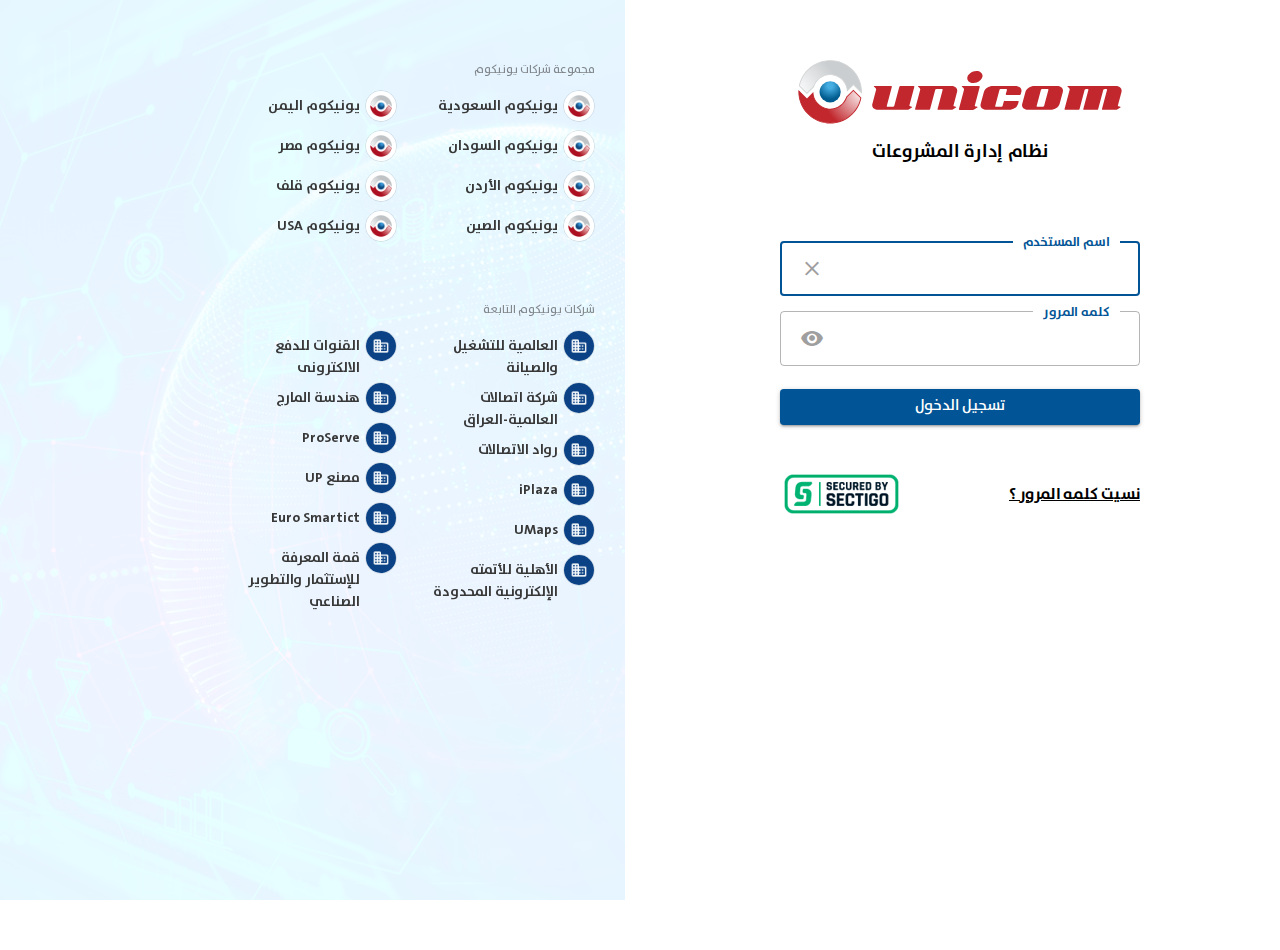
==== index.html @ ae77bb32 "pm" ====
<!DOCTYPE html>
<html lang="ar" dir="rtl">

<head>
    <meta charset="UTF-8">
    <meta name="viewport" content="width=device-width, initial-scale=1.0">
    <meta http-equiv="X-UA-Compatible" content="ie=edge">
    <title>Notary : Dashboard</title>
    <link rel="stylesheet" href="assets/css/font-awesome.min.css">
    <link rel="stylesheet" href="assets/css/material.css">
    <link rel="stylesheet" href="assets/css/materialize.min.css">
    <link rel="stylesheet" href="assets/css/bootstrap.min.css">
    <link rel="stylesheet" href="assets/css/style.css">
</head>

<body>
    <!-- start wrapper here -->
    <div class="wrapper">
        <!-- start content here -->
        <div class="body_content">
            <div class="container-fluid">
                <div class="row mb-0">
                    <div class="col-md-6 text-center">
                        <div class="loges">
                            <p><img class="mb-0" src="assets/img/logo-en-light.svg" alt="" title=""></p>
                            <p class="title_login"> نظام إدارة المشروعات </p>
                        </div>
                        <form class="form" id="myForm">
                            <div class="form-group">
                                <input class="inputMaterial" type="text" autofocus autocomplete="off">
                                <span class="close_" onclick="removeData()"> </span>
                                <label class="label"> اسم المستخدم </label>
                            </div>
                            <div class="form-group">
                                <input class="inputMaterial" type="password" autocomplete="off">
                                <span class="view" onclick="showPassword()"></span>
                                <label class="label"> كلمه المرور </label>
                            </div>
                            <div class="form-group">
                                <button type="submit" class="waves-effect waves-blue btn w-100 d-block login mt-4"> تسجيل الدخول </button>
                            </div>
                            <div class="form-group text-right mt-5">
                                <a href="#" class="text-right forgetPass">نسيت كلمه المرور ؟</a>
                                <a href="#" class="text-left pull-left">
                                    <img src="assets/img/secured-badge.png" alt="" title="">
                                </a>
                            </div>
                        </form>
                    </div>
                    <div class="col-md-6 pl-0">
                        <div class="bg-wrapper">
                            <div class="watermark"></div>
                            <div class="content_data" id="scroll">
                                <div class="content_data_list">
                                    <p class="content_title"> مجموعة شركات يونيكوم </p>
                                    <div class="row">
                                        <div class="col-md-4">
                                            <ul class="content_list">
                                                <li><img src="assets/img/defulat-unicom.png"> يونيكوم السعودية </li>
                                                <li><img src="assets/img/defulat-unicom.png"> يونيكوم السودان</li>
                                                <li><img src="assets/img/defulat-unicom.png"> يونيكوم الأردن</li>
                                                <li><img src="assets/img/defulat-unicom.png"> يونيكوم الصين</li>
                                            </ul>
                                        </div>
                                        <div class="col-md-4">
                                            <ul class="content_list">
                                                <li><img src="assets/img/defulat-unicom.png">يونيكوم اليمن </li>
                                                <li><img src="assets/img/defulat-unicom.png"> يونيكوم مصر</li>
                                                <li><img src="assets/img/defulat-unicom.png"> يونيكوم قلف</li>
                                                <li><img src="assets/img/defulat-unicom.png"> يونيكوم ‎USA</li>
                                            </ul>
                                        </div>
                                    </div>
                                </div>
                                <div class="content_data_list mt-5">
                                    <p class="content_title"> شركات يونيكوم التابعة </p>
                                    <div class="row">
                                        <div class="col-md-4">
                                            <ul class="content_list">
                                                <li><img src="assets/img/defulat.png"> العالمية للتشغيل والصيانة </li>
                                                <li><img src="assets/img/defulat.png"> شركة اتصالات العالمية-العراق</li>
                                                <li><img src="assets/img/defulat.png"> رواد الاتصالات</li>
                                                <li><img src="assets/img/defulat.png"> iPlaza</li>
                                                <li><img src="assets/img/defulat.png"> UMaps</li>
                                                <li><img src="assets/img/defulat.png"> الأهلية للأتمته الإلكترونية المحدودة</li>
                                            </ul>
                                        </div>
                                        <div class="col-md-4">
                                            <ul class="content_list">
                                                <li><img src="assets/img/defulat.png"> القنوات للدفع الالكترونى</li>
                                                <li><img src="assets/img/defulat.png"> هندسة المارج</li>
                                                <li><img src="assets/img/defulat.png"> ProServe</li>
                                                <li><img src="assets/img/defulat.png"> مصنع UP</li>
                                                <li><img src="assets/img/defulat.png"> Euro Smartict</li>
                                                <li><img src="assets/img/defulat.png"> قمة المعرفة للإستثمار والتطوير الصناعي</li>
                                            </ul>
                                        </div>
                                    </div>
                                </div>
                            </div>
                        </div>
                    </div>
                </div>
            </div>
        </div>
    </div>
    <script src="assets/js/jquery-3.4.1.js"></script>
    <script src="assets/js/popper.js"></script>
    <script src="assets/js/bootstrap.min.js"></script>
    <script src="assets/js/materialize.min.js"></script>
    <script src="assets/js/nicescroll.js"></script>
    <script src="assets/js/scroll.js"></script>
    <script src="assets/js/custom.js"></script>
</body>

</html
---- assets/css/material.css ----
@font-face {
    font-family: 'Material Icons';
    font-style: normal;
    font-weight: 400;
    src: url(../fonts/materialdesign.woff2) format('woff2');
}

.material-icons {
    font-family: 'Material Icons';
    font-weight: normal;
    font-style: normal;
    font-size: 24px;
    line-height: 1;
    letter-spacing: normal;
    text-transform: none;
    display: inline-block;
    white-space: nowrap;
    word-wrap: normal;
    direction: ltr;
    -webkit-font-feature-settings: 'liga';
    -webkit-font-smoothing: antialiased;
}
---- assets/css/style.css ----
@font-face {
    font-family: "Bahij TheSansArabic Plain";
    src: url("../fonts/Bahij_TheSansArabic-Plain.ttf");
    font-style: normal;
    font-weight: 100;
}

@font-face {
    font-family: "Bahij TheSansArabic Plain";
    src: url("../fonts/Bahij_TheSansArabic-SemiBold.ttf");
    font-style: normal;
    font-weight: 400;
}

@font-face {
    font-family: "Bahij TheSansArabic Plain";
    src: url("../fonts/Bahij_TheSansArabic-Bold.ttf");
    font-style: normal;
    font-weight: 600;
}

@font-face {
    font-family: "material";
    src: url("../fonts/material.ttf");
    font-style: normal;
    font-weight: 400;
}

html {
    height: 100%;
    box-sizing: border-box;
}

body {
    font-family: "Bahij TheSansArabic Plain";
    font-weight: 100;
    position: relative;
    margin: 0;
    min-height: 100%;
}

* {
    padding: 0;
    margin: 0;
    box-sizing: border-box !important;
}

*,
*:before,
*:after {
    box-sizing: inherit;
}

.datepicker-calendar-container {
    direction: initial;
}

.datepicker-controls .select-month input {
    width: 90px;
}

.datepicker-date-display .year-text {
    text-align: right;
}

.datepicker-date-display .date-text {
    letter-spacing: 1px;
    text-align: right;
    font-size: 18px;
}

.confirmation-btns {
    display: none;
}

.row {
    margin-bottom: 0;
}

.padding-80 {
    padding: 80px 0;
}

.padding-35 {
    padding: 60px 0;
}

dl,
ol,
ul {
    margin: 0;
}

.offset-3 {
    margin-right: 25%;
}

.no_height {
    min-height: auto !important;
}

.padding-0 {
    padding: 0 !important;
}

.no-margin {
    margin-right: auto;
    margin-left: auto;
}

.bg-white {
    background: #fff;
}

.bg-gray {
    background: rgba(0, 0, 0, 0.04);
}

.list {
    padding: 20px 10px;
}

textarea::-webkit-input-placeholder {
    /* Chrome/Opera/Safari */
    color: rgba(0, 0, 0, 0.6);
}

textarea::-moz-placeholder {
    /* Firefox 19+ */
    color: rgba(0, 0, 0, 0.6);
}

textarea:-ms-input-placeholder {
    /* IE 10+ */
    color: rgba(0, 0, 0, 0.6);
}

textarea:-moz-placeholder {
    /* Firefox 18- */
    color: rgba(0, 0, 0, 0.6);
}

@-moz-document url-prefix() {
    input[type=number]::-webkit-inner-spin-button,
    input[type=number]::-webkit-outer-spin-button {
        -webkit-appearance: none;
        margin: 0;
    }
}

.h1,
.h2,
.h3,
h1,
h2,
h3 {
    padding: 0 !important;
    margin: 0 !important;
}

.modal {
    bottom: auto;
    background: none;
}

a:hover {
    text-decoration: none;
}

.padding_section {
    padding: 30px 15px;
}

.font-small {
    font-size: 13px;
}

.bg-blue {
    background-color: rgba(1, 84, 149, 1);
}

.bg-orange {
    background-color: rgba(250, 100, 0, 1);
}

.dropdown-toggle::after {
    display: inline-block;
    width: 0;
    height: 0;
    left: -5px;
    vertical-align: middle;
    content: "";
    border-top: .3em solid;
    border-right: .3em solid transparent;
    border-bottom: 0;
    border-left: .3em solid transparent;
    position: relative;
}

.btn-dropdown {
    font-size: 12px;
    color: rgba(198, 198, 198, 1);
    line-height: 20px;
    margin-bottom: 0;
    margin: 0;
    padding: 0;
    background: none;
    border: none;
    cursor: pointer;
}

.btn-dropdown:focus {
    background: none !important;
}

.btn-dropdown:hover {
    color: rgba(56, 56, 56, 1);
}

.btn:focus,
button:focus {
    outline: none;
    box-shadow: none;
}

.btn_back_top {
    position: relative;
    top: -29px;
}

.table-striped tbody tr:nth-of-type(odd) {
    background-color: #fff !important;
}

.table-striped tbody tr:nth-of-type(even) {
    background-color: rgba(0, 0, 0, .04);
}

@keyframes stretch {
    0% {
        transform: scale(0.5);
        background-color: #B5DDF0;
    }
    50% {
        background-color: #CFE9F6;
    }
    100% {
        transform: scale(1);
        background-color: #FFFFFF;
    }
}

.wrapper {
    position: relative;
    padding-bottom: 50px;
}

.header .dropdown-item {
    font-size: 12px;
    text-align: right;
    padding: .2rem 1rem;
    left: 35px !important;
}

.header .dropdown-menu {
    border-radius: 0.5rem;
    min-width: 8rem;
}

.bg-wrapper {
    background: url(../img/bg-front.png) no-repeat center / cover;
    width: 100%;
    height: 100vh;
}

.watermark {
    position: absolute;
    content: "";
    top: 0;
    left: 0;
    height: 100vh;
    width: 100%;
    background: -webkit-radial-gradient(circle, rgba(230, 244, 255, 1) 0%, rgba(152, 208, 252, 1) 100%);
    background: -moz-radial-gradient(circle, rgba(230, 244, 255, 1) 0%, rgba(152, 208, 252, 1) 100%);
    background: -o-radial-gradient(circle, rgba(230, 244, 255, 1) 0%, rgba(152, 208, 252, 1) 100%);
    background: radial-gradient(circle, rgba(230, 244, 255, 1) 100%, rgba(152, 208, 252, 1) 0%);
    mix-blend-mode: screen;
}

footer {
    position: absolute;
    right: 0;
    bottom: 0;
    left: 0;
    width: 100%;
    clear: both;
    padding: 1rem;
    z-index: 99;
}

.footer-bg {
    background: rgba(56, 56, 56, 1);
}

.footer span {
    font-size: 12px;
    color: rgba(255, 255, 255, 1);
    text-align: center;
    line-height: 18px;
}

.footer .secured-badge {
    width: 6%;
}

.footer .line {
    width: 100%;
    height: 1px;
    background: rgba(255, 255, 255, 1);
    margin-bottom: 1rem;
}

.footer .footer_logo {
    margin: 0 10px;
}

.footer-dark .line {
    background: hsla(0, 0%, 0%, 0.28);
    max-width: 450px;
    margin: 18px auto;
}

.footer-dark p {
    font-size: 13px;
    color: rgba(0, 0, 0, 0.83);
    text-align: center;
    line-height: 18px;
    font-weight: 400;
}

.form-group {
    position: relative;
}

.inputMaterial {
    font-size: 18px;
    display: block;
    padding: 0 18px 0 0 !important;
    border: 1px solid rgba(25, 25, 25, 0.32) !important;
    text-align: right;
    border-radius: 4px !important;
    -webkit-border-radius: 4px !important;
    -moz-border-radius: 4px !important;
    -ms-border-radius: 4px !important;
    -o-border-radius: 4px !important;
    margin-bottom: 0 !important;
    height: 55px !important;
    line-height: 55px;
}

.inputMaterial_textarea {
    height: auto !important;
    border-radius: 4px;
    -webkit-border-radius: 4px;
    -moz-border-radius: 4px;
    -ms-border-radius: 4px;
    -o-border-radius: 4px;
    font-size: 18px;
    display: block;
    padding: 18px 18px 0 0 !important;
}

.inputMaterial:focus {
    outline: none;
    border: 2px solid rgba(1, 84, 149, 1) !important;
}


/* LABEL ======================================= */

.label,
.label_gray,
.select_lable {
    font-weight: normal;
    position: absolute;
    pointer-events: none;
    right: 20px;
    top: 16px;
    transition: 0.2s ease all;
    -moz-transition: 0.2s ease all;
    -webkit-transition: 0.2s ease all;
    font-size: 13px;
    color: rgba(0, 0, 0, 0.87);
    line-height: 20px;
    font-weight: 600;
}

.select_lable {
    display: inline-block;
}

.select-dropdown {
    border-top-left-radius: 4px;
    border-top-right-radius: 4px;
    /* width: 255px !important; */
}

.inputMaterial:focus~label,
.inputMaterial:valid~label,
.select_lable {
    top: -8px;
    color: rgba(1, 84, 149, 1);
    background: #fff;
    padding: 0px 10px;
}

.inputMaterial:focus~.label_gray,
.inputMaterial:valid~.label_gray {
    top: -8px;
    color: rgba(1, 84, 149, 1);
    background: #f5f5f5;
    padding: 0px 10px;
}

.select-wrapper+label {
    position: absolute;
    top: -23px;
    font-size: .8rem;
    left: auto;
    color: #015495;
}

.select-wrapper+.label_gray {
    position: absolute;
    top: -23px;
    font-size: .8rem;
    left: auto;
    color: #015495;
}

.waves-blue {
    background-color: rgba(1, 84, 149, 1);
}

.waves-blue:hover {
    background-color: rgba(1, 84, 149, 1);
}

input:not([type]):focus:not([readonly]),
input[type=text]:not(.browser-default):focus:not([readonly]),
input[type=password]:not(.browser-default):focus:not([readonly]),
input[type=email]:not(.browser-default):focus:not([readonly]),
input[type=url]:not(.browser-default):focus:not([readonly]),
input[type=time]:not(.browser-default):focus:not([readonly]),
input[type=date]:not(.browser-default):focus:not([readonly]),
input[type=datetime]:not(.browser-default):focus:not([readonly]),
input[type=datetime-local]:not(.browser-default):focus:not([readonly]),
input[type=tel]:not(.browser-default):focus:not([readonly]),
input[type=number]:not(.browser-default):focus:not([readonly]),
input[type=search]:not(.browser-default):focus:not([readonly]),
textarea.materialize-textarea:focus:not([readonly]) {
    border-bottom: 0;
    box-shadow: none;
}


/* start login code */

.loges {
    padding: 60px 0;
}

.form {
    max-width: 360px;
    margin: 0 auto;
}

.close_:after,
.calendar:after,
.view:after,
.eye-slash:after {
    font-size: 24px;
    color: rgba(0, 0, 0, 0.38);
    cursor: pointer;
    transition: all 0.3s ease-in-out;
    -webkit-transition: all 0.3s ease-in-out;
    -moz-transition: all 0.3s ease-in-out;
    -ms-transition: all 0.3s ease-in-out;
    -o-transition: all 0.3s ease-in-out;
}

.close_:hover:after,
.calendar:hover:after,
.view:hover:after,
.eye-slash:hover:after {
    color: #777575;
}

.close_:after {
    position: absolute;
    content: "";
    left: 20px;
    top: 10px;
    font-family: 'material';
}

.view:after {
    position: absolute;
    content: "";
    left: 20px;
    top: 10px;
    font-family: 'material';
}

.eye-slash:after {
    position: absolute;
    content: "";
    left: 20px;
    top: 10px;
    font-family: 'material';
}

.calendar:after {
    position: absolute;
    content: "\f272";
    left: 20px;
    top: 19px;
    display: inline-block;
    font: normal normal normal 14px/1 FontAwesome;
    font-size: inherit;
    text-rendering: auto;
    font-weight: bold;
}

.forgetPass {
    font-size: 16px;
    color: rgba(0, 0, 0, 1);
    text-align: right;
    line-height: 49px;
    text-decoration: underline;
    font-weight: 600
}

.title_login {
    font-size: 18px;
    font-weight: bold;
    color: rgba(0, 0, 0, 1);
    text-align: center;
}

.content_data {
    position: relative;
    z-index: 1;
    text-align: right;
    padding: 60px 30px;
    height: 100%;
    overflow: auto
}

.content_title {
    font-size: 12px;
    color: rgba(56, 56, 56, 0.6);
    text-align: right;
    line-height: 20px;
}

.content_list li {
    font-size: 14px;
    font-weight: 600;
    color: rgba(56, 56, 56, 1);
    text-align: right;
    line-height: 22px;
    margin-bottom: 8px;
    display: flex;
    justify-content: flex-start;
}

.content_list li img {
    height: 32px;
    width: 32px;
    border: 1px solid rgba(0, 0, 0, 0.1);
    border-radius: 16px;
    margin-left: 5px;
    position: relative;
    top: -5px;
}

.top_menu li {
    padding: 7px 25px;
    position: relative;
}


/* .top_menu li:first-child {
        padding-right: 0
    } */

.top_menu li::after {
    position: absolute;
    content: "";
    top: 0;
    left: 0;
    width: 1px;
    height: 100%;
    background: #ccc;
}

.top_menu li:last-child:after {
    width: 0;
}

.header {
    background-color: rgba(255, 255, 255, 1);
    box-shadow: 0px 2px 4px 0px rgba(0, 0, 0, 0.1);
    padding: 12px 0;
}

.top_menu h5 {
    font-size: 12px;
    font-weight: 600;
    color: rgba(56, 56, 56, 1);
    text-align: right;
    line-height: 18px;
}

.top_menu p {
    font-size: 10px;
    color: rgba(56, 56, 56, 0.6);
    text-align: right;
    line-height: 14px;
}

.media p {
    font-size: 10px;
    color: rgba(22, 14, 14, 0.6);
    line-height: 14px;
    margin-left: 19px;
}

.flag_logo {
    height: auto;
    width: 156px;
}

.username {
    font-size: 12px;
    color: rgba(56, 56, 56, 1);
    text-align: left;
    line-height: 18px;
    margin-left: 5px;
}

.notifications i {
    color: rgba(0, 0, 0, 0.54);
    cursor: pointer;
}

.boxs {
    background-color: rgba(255, 255, 255, 1);
    border-radius: 8px;
    box-shadow: 0px 2px 5px 0px rgba(0, 0, 0, 0.35);
}

.boxs .boxs-head {
    padding: 12px 20px;
    border-top-left-radius: 8px;
    border-top-right-radius: 8px
}

.boxs .boxs-head h2 {
    font-size: 16px;
    font-weight: 400;
    color: rgba(255, 255, 255, 1);
    text-align: right;
    line-height: 26px;
    letter-spacing: 0.5px;
}

.boxs .boxs-body {
    padding: 20px;
}

.boxs .boxs-body p {
    font-size: 14px;
    color: rgba(56, 56, 56, 1);
    text-align: right;
    line-height: 24px;
}

.icons_boxs {
    position: relative;
    top: 6px;
    padding-left: 5px;
}

.boxs .nav-pills {
    background: rgba(230, 244, 255, 1);
    padding: 20px 0;
    text-align: right;
    min-height: 100%;
}

.boxs .nav-pills .nav-link {
    font-size: 14px;
    color: rgba(56, 56, 56, 1);
    text-align: right;
    line-height: 22px;
    font-weight: bold;
    border-bottom: 1px solid rgba(0, 0, 0, 0.1);
    position: relative;
}

.boxs .nav-pills .nav-link img {
    height: 32px;
    width: 32px;
    border: 1px solid rgba(0, 0, 0, 0.1);
    border-radius: 16px;
    margin-left: 5px;
}

.boxs .nav-pills .nav-link.active,
.boxs .nav-pills .show>.nav-link {
    color: rgba(56, 56, 56, 1);
    background-color: rgba(187, 225, 255, 1);
    border-radius: 0;
    border-bottom: 1px solid rgba(187, 225, 255, 1);
}

.badge_postion {
    position: absolute;
    left: 0px;
    top: 9px;
    min-width: 30px !important;
    border-radius: 25px;
    height: 30px !important;
    line-height: 30px !important;
}

.boxs .tab-content {
    margin: 20px 0 0 15px;
    position: relative;
}

.boxs .media {
    padding: 20px;
    border: 1px solid rgba(1, 84, 149, 1);
    margin-bottom: 20px;
    transition: all .2s ease-in-out;
    -webkit-transition: all .2s ease-in-out;
    -moz-transition: all .2s ease-in-out;
    -ms-transition: all .2s ease-in-out;
    -o-transition: all .2s ease-in-out;
    border-radius: 4px;
    -webkit-border-radius: 4px;
    -moz-border-radius: 4px;
    -ms-border-radius: 4px;
    -o-border-radius: 4px;
}

.boxs .media .media-body h5 {
    font-size: 14px;
    color: rgba(56, 56, 56, 1);
    text-align: right;
    line-height: 22px;
    font-weight: bold
}

.boxs .media .media-body {
    font-size: 12px;
    color: rgba(56, 56, 56, 0.6);
    text-align: right;
    line-height: 20px;
}

.boxs .media:hover,
.boxs .media:focus {
    background: rgba(1, 84, 149, 1);
}

.boxs .media:hover .media-body h5 {
    color: rgba(255, 255, 255, 1);
}

.boxs .tab-content .media:hover .icons_boxs {
    color: rgba(255, 255, 255, 1);
}

.boxs .media:hover .media-body p {
    color: rgba(255, 255, 255, 1);
}

.image_border {
    border: 1px solid rgba(0, 0, 0, 0.1);
}

.boxs .tab-content .icons_boxs {
    position: absolute;
    left: 30px;
    top: 35px;
    color: rgba(0, 0, 0, 0.87);
    line-height: 7px;
}

.counter {
    text-align: center;
    margin: 0 !important;
    font-weight: bold
}


/* start dashbord css */

.user_area {
    padding: 25px;
    text-align: center;
    border-bottom: 1px solid #ccc;
}

.user_area img {
    height: 144px;
    width: 144px;
    border: 1px solid rgba(1, 84, 149, 1);
    margin-bottom: 10px;
    border-radius: 50%;
    -webkit-border-radius: 50%;
    -moz-border-radius: 50%;
    -ms-border-radius: 50%;
    -o-border-radius: 50%;
}

.user_area .name {
    font-size: 14px;
    color: rgba(56, 56, 56, 1);
    text-align: center;
    line-height: 22px;
    font-weight: bold;
}

.user_area .prev {
    font-size: 12px;
    color: rgba(56, 56, 56, 0.6);
    text-align: center;
    line-height: 20px;
}

.user_desc {
    text-align: center;
    width: 100%;
}

.user_desc li {
    text-align: center;
    margin: 0 auto;
    border-left: 1px solid #ccc;
    display: block;
    width: 50%;
    padding: 20px 0;
}

.user_desc li:last-child {
    border-left: 0;
}

.user_desc li a {
    text-align: center;
}

.user_desc li a i {
    font-size: 52px;
    color: rgba(1, 84, 149, 1);
}

.user_desc li a .number {
    font-size: 32px;
    color: rgba(56, 56, 56, 1);
    text-align: center;
    line-height: 40px;
    font-weight: bold
}

.user_desc li a .name {
    font-size: 16px;
    color: rgba(56, 56, 56, 1);
    text-align: center;
    line-height: 22px;
    font-weight: 500
}

.timeline {
    padding: 20px 12px;
    height: 442px;
    overflow: auto;
    --widthA: 100%;
    --widthB: calc(var(--widthA) - 84px);
}

.timeline_bg {
    background: rgba(230, 244, 255, 1);
}

.timeline ul li {
    position: relative;
    content: "";
    width: 2px;
    background: rgba(1, 84, 149, 1);
    list-style: none;
    margin-right: 20px;
}

.timeline ul li .date_information {
    position: absolute;
    content: "";
    top: 0;
    width: 50px;
    height: 50px;
    border-radius: 25px;
    -webkit-border-radius: 25px;
    -moz-border-radius: 25px;
    -ms-border-radius: 25px;
    -o-border-radius: 25px;
    background: #fff;
    border: 2px solid #015495;
    text-align: center;
    left: 50%;
    transform: translate(-50%);
}

.timeline ul li .date_information .data {
    margin-top: 8px;
}

.timeline ul li .date_information p {
    line-height: 13px;
}

.timeline ul li .date_information .data .num {
    font-size: 15px;
    color: rgba(56, 56, 56, 1);
    text-align: center;
    line-height: 17px;
    font-weight: bold;
}

.timeline ul li .date_information .data .date {
    font-size: 10px;
    color: rgba(56, 56, 56, 1);
    text-align: center;
    line-height: 10px;
}

.main_timeline_content {
    margin-bottom: 20px;
}

.timeline ul li:last-child .main_timeline_content {
    margin-bottom: 0;
}

.timeline ul li .timeline_content:last-child {
    margin-bottom: 0;
}

.main_timeline_content {
    display: inline-block;
}

.timeline_content {
    position: relative;
    top: 0;
    right: 35px;
    text-align: right;
    background: #fff;
    padding: 5px 10px;
    min-width: 335px;
    height: auto;
    margin-bottom: 5px;
    border: 1px solid rgba(1, 84, 149, 0.5);
    border-radius: 4px;
    -webkit-border-radius: 4px;
    -moz-border-radius: 4px;
    -ms-border-radius: 4px;
    -o-border-radius: 4px;
}

.timeline_content:nth-of-type(1):after,
.timeline_content:nth-of-type(1):before {
    left: 100%;
    top: 25px;
    border: solid transparent;
    content: " ";
    height: 0;
    width: 0;
    position: absolute;
    pointer-events: none;
}

.timeline_content:nth-of-type(1):before {
    border-color: rgba(194, 225, 245, 0);
    border-left-color: rgba(1, 84, 149, 0.5);
    border-width: 6px;
    margin-top: -6px;
}

.timeline_content:nth-of-type(1):after {
    border-color: rgba(136, 183, 213, 0);
    border-left-color: #ffffff;
    border-width: 5px;
    margin-top: -5px;
}

.timeline_content .timeline_title {
    font-size: 14px;
    color: rgba(56, 56, 56, 1);
    text-align: right;
    line-height: 22px;
}

.timeline_content .timeline_desc {
    font-size: 12px;
    color: rgba(1, 84, 149, 1);
    text-align: right;
    line-height: 20px;
}

.nicescroll-cursors {
    left: 3px;
    top: 5px;
}

.chart {
    padding: 0 0 0 30px;
}

.boxs-body .icons {
    height: 72px;
    width: 72px;
    background-color: rgba(1, 84, 149, 1);
    border: 1px solid rgba(0, 0, 0, 0.1);
    border-radius: 36px;
    text-align: center;
    line-height: 95px;
    margin-left: 10px;
}

.boxs .media:hover .icons,
.boxs .media:focus .icons {
    background-color: white
}

.boxs .media:hover .icons i,
.boxs .media:focus .icons i {
    color: rgba(1, 84, 149, 1);
    font-size: 35px;
}

.boxs-body .icons i {
    color: #FFFFFF;
    font-size: 35px;
}

.boxs .boxs-body .icons_boxs {
    position: absolute;
    left: 30px;
    top: 35px;
    color: rgba(0, 0, 0, 0.87);
    line-height: 7px;
}

.boxs .media:hover .icons_boxs i {
    color: #FFFFFF;
}

.postion_relative {
    position: relative;
}

.progress_height {
    height: 5px;
}

.progress {
    overflow: visible;
    margin-bottom: 0;
    height: 4px;
    position: relative;
    bottom: 25px;
    border-radius: 15px
}

.progress .progress-bar {
    background-color: #5c4084;
    position: relative;
    border-radius: 10px;
    -webkit-border-radius: 10px;
    -moz-border-radius: 10px;
    -ms-border-radius: 10px;
    -o-border-radius: 10px;
}

.progress .progress-bar span {
    background-color: rgba(1, 84, 149, 1);
    position: absolute;
    bottom: -7px;
    font-size: 12px;
    line-height: 10px;
    padding: 5px 8px 5px 8px;
    left: -1.4em;
    border-radius: 13px;
    box-shadow: 0px 2px 4px 0px rgba(0, 0, 0, 0.25);
}

.boxs .hover:hover .progress .progress-bar {
    background-color: #fff;
}

.boxs .hover:hover .progress .progress-bar span {
    background-color: #fff;
    color: #015495;
    font-weight: bold
}

.boxs .hover:hover .progress {
    background-color: #015495;
}


/* ----------- Non-Retina Screens ----------- */

@media screen and (min-width: 1200px) and (max-width: 1600px) {
    .timeline_content {
        min-width: 180px;
    }
    .chart {
        height: fit-content;
    }
}

@media (max-width: 768px) {}
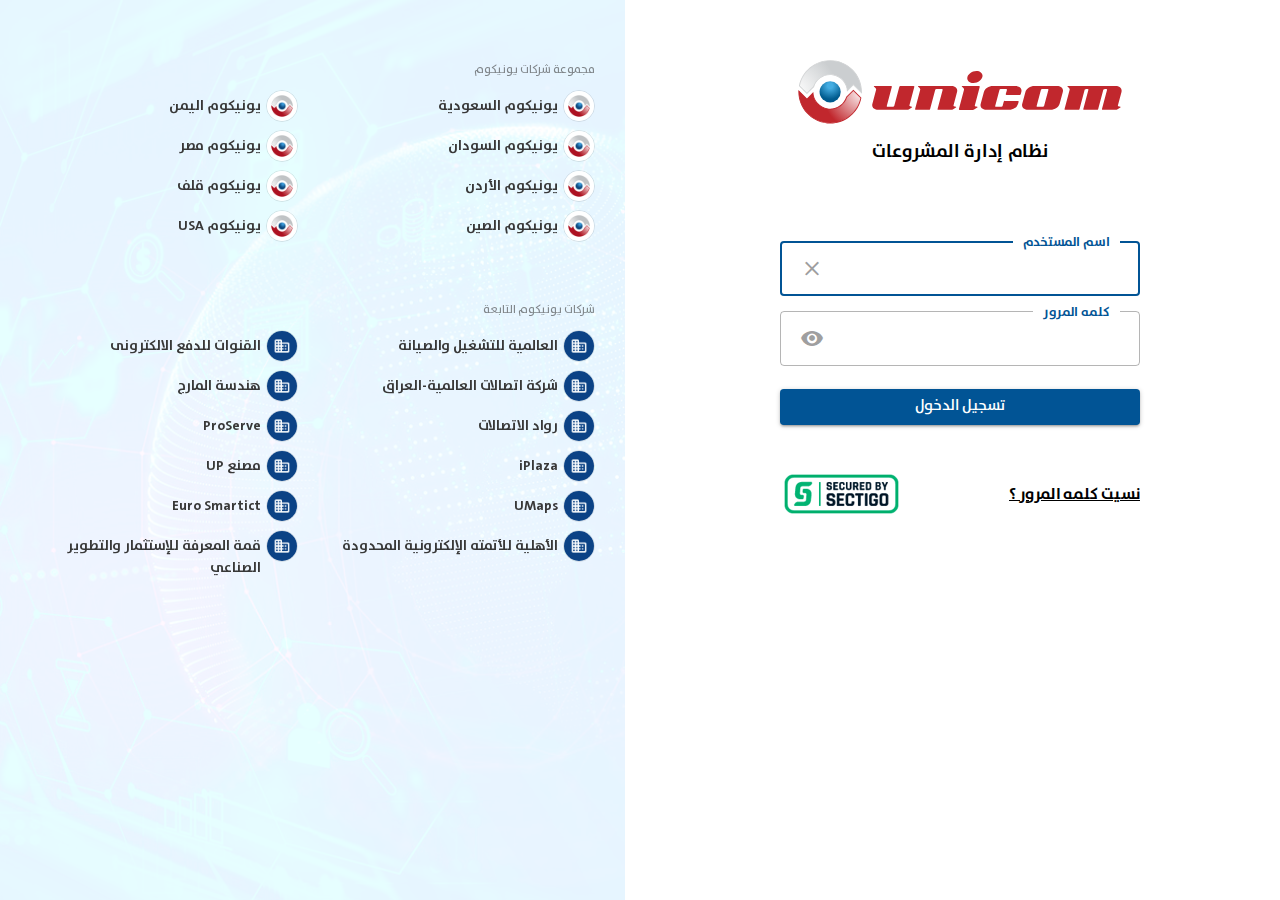
==== commit 378416f9: "fixes bugs" ====
--- a/index.html
+++ b/index.html
@@ -40,8 +40,8 @@
                                 <button type="submit" class="waves-effect waves-blue btn w-100 d-block login mt-4"> تسجيل الدخول </button>
                             </div>
                             <div class="form-group text-right mt-5">
-                                <a href="#" class="text-right forgetPass">نسيت كلمه المرور ؟</a>
-                                <a href="#" class="text-left pull-left">
+                                <a href="entities.html" class="text-right forgetPass">نسيت كلمه المرور ؟</a>
+                                <a href="entities.html" class="text-left pull-left">
                                     <img src="assets/img/secured-badge.png" alt="" title="">
                                 </a>
                             </div>
@@ -54,7 +54,7 @@
                                 <div class="content_data_list">
                                     <p class="content_title"> مجموعة شركات يونيكوم </p>
                                     <div class="row">
-                                        <div class="col-md-4">
+                                        <div class="col-lg-6 col-md-6">
                                             <ul class="content_list">
                                                 <li><img src="assets/img/defulat-unicom.png"> يونيكوم السعودية </li>
                                                 <li><img src="assets/img/defulat-unicom.png"> يونيكوم السودان</li>
@@ -62,7 +62,7 @@
                                                 <li><img src="assets/img/defulat-unicom.png"> يونيكوم الصين</li>
                                             </ul>
                                         </div>
-                                        <div class="col-md-4">
+                                        <div class="col-lg-6 col-md-6">
                                             <ul class="content_list">
                                                 <li><img src="assets/img/defulat-unicom.png">يونيكوم اليمن </li>
                                                 <li><img src="assets/img/defulat-unicom.png"> يونيكوم مصر</li>
@@ -75,7 +75,7 @@
                                 <div class="content_data_list mt-5">
                                     <p class="content_title"> شركات يونيكوم التابعة </p>
                                     <div class="row">
-                                        <div class="col-md-4">
+                                        <div class="col-lg-6 col-md-6">
                                             <ul class="content_list">
                                                 <li><img src="assets/img/defulat.png"> العالمية للتشغيل والصيانة </li>
                                                 <li><img src="assets/img/defulat.png"> شركة اتصالات العالمية-العراق</li>
@@ -85,7 +85,7 @@
                                                 <li><img src="assets/img/defulat.png"> الأهلية للأتمته الإلكترونية المحدودة</li>
                                             </ul>
                                         </div>
-                                        <div class="col-md-4">
+                                        <div class="col-lg-6 col-md-6">
                                             <ul class="content_list">
                                                 <li><img src="assets/img/defulat.png"> القنوات للدفع الالكترونى</li>
                                                 <li><img src="assets/img/defulat.png"> هندسة المارج</li>
--- a/assets/css/style.css
+++ b/assets/css/style.css
@@ -101,6 +101,10 @@
 
 .padding-0 {
     padding: 0 !important;
+}
+
+.padding-bottom {
+    padding-bottom: 50px;
 }
 
 .no-margin {
@@ -252,7 +256,6 @@
 
 .wrapper {
     position: relative;
-    padding-bottom: 50px;
 }
 
 .header .dropdown-item {
@@ -1135,4 +1138,18 @@
     }
 }
 
-@media (max-width: 768px) {}+@media screen and (min-device-width: 1200px) and (max-device-width: 1600px) and (-webkit-min-device-pixel-ratio: 2) and (min-resolution: 192dpi) {
+    .timeline_content {
+        min-width: 180px;
+    }
+    .chart {
+        height: fit-content;
+    }
+}
+
+@media (max-width: 768px) {
+    .boxs .tab-content {
+        margin: 20px 30px 0 15px;
+        position: relative;
+    }
+}